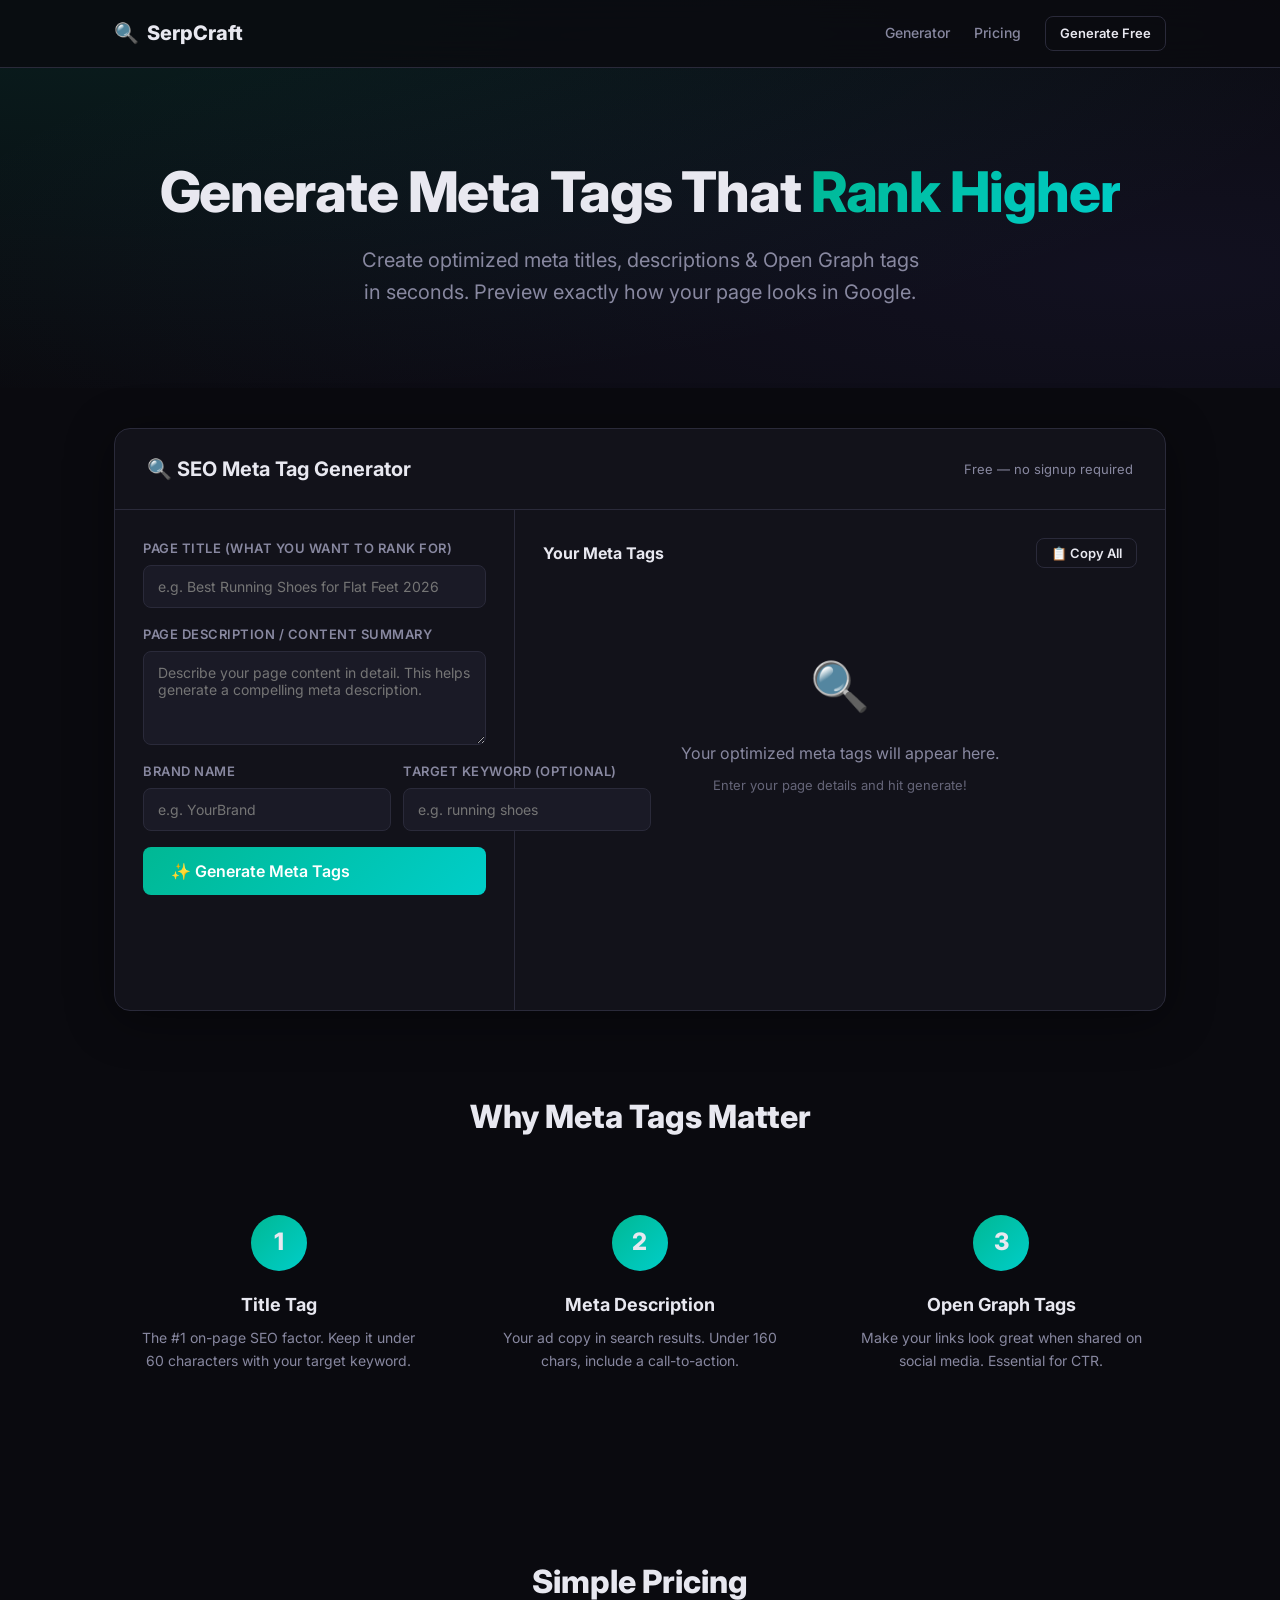
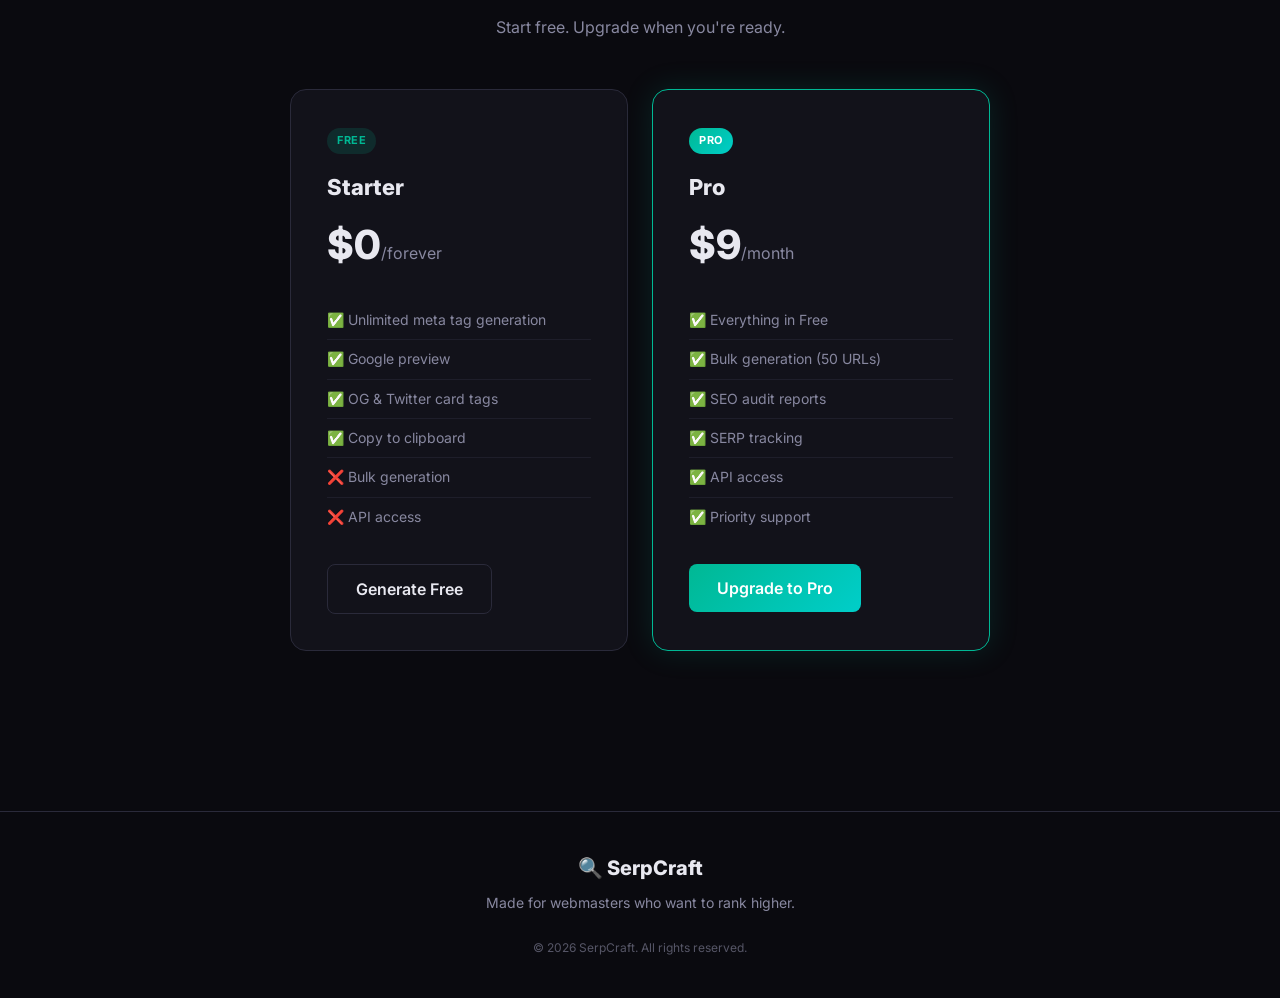
==== index.html @ dc7e54ac "Initial: serpcraft" ====
<!DOCTYPE html>
<html lang="en">
<head>
  <meta charset="UTF-8">
  <meta name="viewport" content="width=device-width, initial-scale=1.0">
  <title>SerpCraft — Free SEO Meta Tag Generator</title>
  <meta name="description" content="Generate optimized meta titles, descriptions & Open Graph tags for better Google rankings. Free SEO tool.">
  <link rel="stylesheet" href="/src/css/style.css">
  <link rel="preconnect" href="https://fonts.googleapis.com">
  <link href="https://fonts.googleapis.com/css2?family=Inter:wght@400;500;600;700;800&display=swap" rel="stylesheet">
</head>
<body>
  <nav class="navbar">
    <div class="container nav-inner">
      <a href="#" class="logo"><span class="logo-icon">🔍</span> SerpCraft</a>
      <div class="nav-links">
        <a href="#generator" class="nav-link">Generator</a>
        <a href="#pricing" class="nav-link">Pricing</a>
        <a href="#generator" class="btn btn-sm btn-outline">Generate Free</a>
      </div>
    </div>
  </nav>

  <section class="hero">
    <div class="container hero-content">
      <h1>Generate Meta Tags That <span class="gradient-text">Rank Higher</span></h1>
      <p class="hero-subtitle">Create optimized meta titles, descriptions & Open Graph tags in seconds. Preview exactly how your page looks in Google.</p>
    </div>
  </section>

  <section id="generator" class="gen-section">
    <div class="container">
      <div class="gen-card">
        <div class="gen-header">
          <h2>🔍 SEO Meta Tag Generator</h2>
          <p class="app-hint">Free — no signup required</p>
        </div>
        <div class="gen-body">
          <div class="input-panel">
            <div class="form-group">
              <label for="pageTitle">Page Title (what you want to rank for)</label>
              <input type="text" id="pageTitle" placeholder="e.g. Best Running Shoes for Flat Feet 2026">
            </div>
            <div class="form-group">
              <label for="pageDesc">Page Description / Content Summary</label>
              <textarea id="pageDesc" rows="4" placeholder="Describe your page content in detail. This helps generate a compelling meta description."></textarea>
            </div>
            <div class="form-row">
              <div class="form-group">
                <label for="brandName">Brand Name</label>
                <input type="text" id="brandName" placeholder="e.g. YourBrand">
              </div>
              <div class="form-group">
                <label for="targetKeyword">Target Keyword (optional)</label>
                <input type="text" id="targetKeyword" placeholder="e.g. running shoes">
              </div>
            </div>
            <button class="btn btn-primary btn-lg" onclick="generateMeta()">✨ Generate Meta Tags</button>
          </div>

          <div class="output-panel">
            <div class="output-header">
              <h3>Your Meta Tags</h3>
              <div class="output-actions">
                <button class="btn btn-sm btn-outline" onclick="copyAllMeta()">📋 Copy All</button>
              </div>
            </div>

            <div id="metaOutput" class="meta-output">
              <div class="empty-state" id="metaEmpty">
                <div class="empty-icon">🔍</div>
                <p>Your optimized meta tags will appear here.</p>
                <p class="empty-hint">Enter your page details and hit generate!</p>
              </div>
            </div>

            <!-- Google Preview -->
            <div id="googlePreview" class="google-preview" style="display:none;">
              <h4>📊 Google Search Preview</h4>
              <div class="preview-result">
                <div class="preview-url" id="prevUrl"></div>
                <div class="preview-title" id="prevTitle"></div>
                <div class="preview-desc" id="prevDesc"></div>
              </div>
            </div>

            <!-- Loading -->
            <div id="metaLoading" class="loading-state" style="display:none;">
              <div class="spinner"></div>
              <p>Generating optimized tags...</p>
            </div>
          </div>
        </div>
      </div>

      <!-- How It Works -->
      <div class="how-it-works">
        <h2>Why Meta Tags Matter</h2>
        <div class="steps">
          <div class="step">
            <div class="step-number">1</div>
            <h3>Title Tag</h3>
            <p>The #1 on-page SEO factor. Keep it under 60 characters with your target keyword.</p>
          </div>
          <div class="step">
            <div class="step-number">2</div>
            <h3>Meta Description</h3>
            <p>Your ad copy in search results. Under 160 chars, include a call-to-action.</p>
          </div>
          <div class="step">
            <div class="step-number">3</div>
            <h3>Open Graph Tags</h3>
            <p>Make your links look great when shared on social media. Essential for CTR.</p>
          </div>
        </div>
      </div>

      <!-- Pricing -->
      <section id="pricing" class="pricing-section">
        <h2>Simple Pricing</h2>
        <p class="pricing-subtitle">Start free. Upgrade when you're ready.</p>
        <div class="pricing-grid">
          <div class="pricing-card">
            <div class="pricing-badge free">Free</div>
            <h3>Starter</h3>
            <div class="price">$0<span>/forever</span></div>
            <ul class="feature-list">
              <li>✅ Unlimited meta tag generation</li>
              <li>✅ Google preview</li>
              <li>✅ OG & Twitter card tags</li>
              <li>✅ Copy to clipboard</li>
              <li>❌ Bulk generation</li>
              <li>❌ API access</li>
            </ul>
            <button class="btn btn-outline btn-lg" onclick="document.getElementById('pageTitle').focus()">Generate Free</button>
          </div>
          <div class="pricing-card featured">
            <div class="pricing-badge pro">PRO</div>
            <h3>Pro</h3>
            <div class="price">$9<span>/month</span></div>
            <ul class="feature-list">
              <li>✅ Everything in Free</li>
              <li>✅ Bulk generation (50 URLs)</li>
              <li>✅ SEO audit reports</li>
              <li>✅ SERP tracking</li>
              <li>✅ API access</li>
              <li>✅ Priority support</li>
            </ul>
            <button class="btn btn-primary btn-lg">Upgrade to Pro</button>
          </div>
        </div>
      </section>
    </div>
  </section>

  <footer class="footer">
    <div class="container footer-inner">
      <div class="footer-brand"><span class="logo-icon">🔍</span> SerpCraft</div>
      <p>Made for webmasters who want to rank higher.</p>
      <p class="footer-note">&copy; 2026 SerpCraft. All rights reserved.</p>
    </div>
  </footer>

  <script src="/src/js/app.js"></script>
</body>
</html>
---- src/css/style.css ----
*, *::before, *::after { box-sizing: border-box; margin: 0; padding: 0; }

:root {
  --bg: #0a0a0f; --surface: #12121a; --surface-2: #1a1a26;
  --border: #2a2a3a; --text: #e8e8f0; --text-dim: #8888a0;
  --primary: #00b894; --primary-hover: #00d4a8;
  --accent: #6c5ce7; --gradient-1: #00b894; --gradient-2: #00cec9;
  --warning: #fdcb6e; --danger: #e17055; --success: #00b894;
  --radius: 12px; --radius-sm: 8px; --shadow: 0 4px 24px rgba(0,0,0,0.3);
  --shadow-lg: 0 8px 48px rgba(0,0,0,0.4);
}

html { scroll-behavior: smooth; }
body { font-family: 'Inter', sans-serif; background: var(--bg); color: var(--text); line-height: 1.6; overflow-x: hidden; }
.container { max-width: 1100px; margin: 0 auto; padding: 0 24px; }

/* Buttons */
.btn { display: inline-flex; align-items: center; gap: 8px; padding: 10px 20px; border: none; border-radius: var(--radius-sm); font-family: inherit; font-size: 14px; font-weight: 600; cursor: pointer; transition: all 0.2s ease; text-decoration: none; }
.btn-primary { background: linear-gradient(135deg, var(--gradient-1), var(--gradient-2)); color: #fff; }
.btn-primary:hover { transform: translateY(-1px); box-shadow: 0 4px 20px rgba(0,184,148,0.4); }
.btn-outline { background: transparent; color: var(--text); border: 1px solid var(--border); }
.btn-outline:hover { border-color: var(--primary); background: rgba(0,184,148,0.1); }
.btn-sm { padding: 6px 14px; font-size: 13px; }
.btn-lg { padding: 14px 28px; font-size: 16px; }

/* Navbar */
.navbar { position: fixed; top: 0; left: 0; right: 0; z-index: 100; background: rgba(10,10,15,0.8); backdrop-filter: blur(20px); border-bottom: 1px solid var(--border); padding: 16px 0; }
.nav-inner { display: flex; align-items: center; justify-content: space-between; }
.logo { font-size: 20px; font-weight: 800; color: var(--text); text-decoration: none; display: flex; align-items: center; gap: 8px; }
.nav-links { display: flex; align-items: center; gap: 24px; }
.nav-link { color: var(--text-dim); text-decoration: none; font-size: 14px; font-weight: 500; transition: color 0.2s; }
.nav-link:hover { color: var(--text); }

/* Hero */
.hero { padding: 160px 0 80px; text-align: center; position: relative; overflow: hidden; }
.hero::before { content: ''; position: absolute; top: -50%; left: -50%; width: 200%; height: 200%; background: radial-gradient(ellipse at 30% 20%, rgba(0,184,148,0.12) 0%, transparent 50%), radial-gradient(ellipse at 70% 60%, rgba(108,92,231,0.08) 0%, transparent 50%); pointer-events: none; }
.hero-content { position: relative; z-index: 1; }
.hero h1 { font-size: clamp(32px, 5vw, 56px); font-weight: 800; line-height: 1.15; margin-bottom: 20px; letter-spacing: -0.02em; }
.gradient-text { background: linear-gradient(135deg, var(--gradient-1), var(--gradient-2)); -webkit-background-clip: text; -webkit-text-fill-color: transparent; background-clip: text; }
.hero-subtitle { font-size: clamp(16px, 2vw, 20px); color: var(--text-dim); max-width: 560px; margin: 0 auto; }

/* Generator */
.gen-section { padding: 40px 0 80px; }
.gen-card { background: var(--surface); border: 1px solid var(--border); border-radius: 16px; overflow: hidden; box-shadow: var(--shadow-lg); }
.gen-header { padding: 24px 32px; border-bottom: 1px solid var(--border); display: flex; justify-content: space-between; align-items: center; }
.gen-header h2 { font-size: 20px; font-weight: 700; }
.app-hint { font-size: 13px; color: var(--text-dim); margin: 0 !important; }
.gen-body { display: grid; grid-template-columns: 400px 1fr; min-height: 500px; }

/* Input */
.input-panel { padding: 28px; border-right: 1px solid var(--border); display: flex; flex-direction: column; gap: 16px; }
.form-group { display: flex; flex-direction: column; gap: 6px; }
.form-group label { font-size: 13px; font-weight: 600; color: var(--text-dim); text-transform: uppercase; letter-spacing: 0.5px; }
textarea, input[type="text"], select { background: var(--surface-2); border: 1px solid var(--border); border-radius: var(--radius-sm); padding: 12px 14px; color: var(--text); font-family: inherit; font-size: 14px; transition: border-color 0.2s; outline: none; resize: vertical; }
textarea:focus, input[type="text"]:focus, select:focus { border-color: var(--primary); box-shadow: 0 0 0 3px rgba(0,184,148,0.15); }
.form-row { display: grid; grid-template-columns: 1fr 1fr; gap: 12px; }

/* Output */
.output-panel { padding: 28px; display: flex; flex-direction: column; }
.output-header { display: flex; justify-content: space-between; align-items: center; margin-bottom: 20px; }
.output-header h3 { font-size: 16px; font-weight: 700; }
.output-actions { display: flex; gap: 8px; }

.meta-output { flex: 1; overflow-y: auto; display: flex; flex-direction: column; gap: 16px; }
.meta-card { background: var(--surface-2); border: 1px solid var(--border); border-radius: var(--radius); padding: 20px; }
.meta-label { font-size: 12px; font-weight: 700; text-transform: uppercase; letter-spacing: 0.5px; color: var(--primary); margin-bottom: 8px; }
.meta-value { font-family: 'Courier New', monospace; font-size: 14px; line-height: 1.6; background: var(--bg); padding: 12px; border-radius: var(--radius-sm); word-break: break-all; margin-bottom: 10px; }
.meta-actions { display: flex; gap: 8px; align-items: center; }
.char-count { font-size: 12px; color: var(--text-dim); margin-left: auto; }
.char-count.ok { color: var(--success); }
.char-count.warn { color: var(--warning); }
.char-count.over { color: var(--danger); }

.empty-state { text-align: center; padding: 60px 20px; color: var(--text-dim); }
.empty-icon { font-size: 48px; margin-bottom: 16px; }
.empty-hint { font-size: 13px; opacity: 0.7; margin-top: 8px; }

/* Google Preview */
.google-preview { margin-top: 20px; border-top: 1px solid var(--border); padding-top: 20px; }
.google-preview h4 { font-size: 14px; color: var(--text-dim); margin-bottom: 16px; }
.preview-result { background: var(--surface-2); border-radius: var(--radius-sm); padding: 20px; }
.preview-url { font-size: 13px; color: #b0b0c0; margin-bottom: 4px; white-space: nowrap; overflow: hidden; text-overflow: ellipsis; }
.preview-title { font-size: 20px; color: #8ab4f8; line-height: 1.3; margin-bottom: 6px; word-break: break-word; }
.preview-desc { font-size: 14px; color: #b0b0c0; line-height: 1.5; }

.loading-state { text-align: center; padding: 60px 20px; color: var(--text-dim); }
.spinner { width: 40px; height: 40px; border: 3px solid var(--border); border-top-color: var(--primary); border-radius: 50%; animation: spin 0.8s linear infinite; margin: 0 auto 16px; }
@keyframes spin { to { transform: rotate(360deg); } }

/* How It Works */
.how-it-works { padding: 80px 0; text-align: center; }
.how-it-works h2 { font-size: 32px; font-weight: 800; margin-bottom: 48px; }
.steps { display: grid; grid-template-columns: repeat(3, 1fr); gap: 32px; }
.step { text-align: center; padding: 24px; }
.step-number { width: 56px; height: 56px; border-radius: 50%; background: linear-gradient(135deg, var(--gradient-1), var(--gradient-2)); display: flex; align-items: center; justify-content: center; font-size: 24px; font-weight: 800; margin: 0 auto 20px; }
.step h3 { font-size: 18px; font-weight: 700; margin-bottom: 8px; }
.step p { color: var(--text-dim); font-size: 14px; }

/* Pricing */
.pricing-section { padding: 80px 0; text-align: center; }
.pricing-section h2 { font-size: 32px; font-weight: 800; margin-bottom: 8px; }
.pricing-subtitle { color: var(--text-dim); margin-bottom: 48px; font-size: 16px; }
.pricing-grid { display: grid; grid-template-columns: repeat(2, 1fr); gap: 24px; max-width: 700px; margin: 0 auto; }
.pricing-card { background: var(--surface); border: 1px solid var(--border); border-radius: 16px; padding: 36px; text-align: left; position: relative; transition: all 0.2s ease; }
.pricing-card:hover { transform: translateY(-2px); box-shadow: var(--shadow); }
.pricing-card.featured { border-color: var(--primary); box-shadow: 0 0 30px rgba(0,184,148,0.15); }
.pricing-badge { display: inline-block; font-size: 11px; font-weight: 700; text-transform: uppercase; letter-spacing: 0.5px; padding: 4px 10px; border-radius: 20px; margin-bottom: 16px; }
.pricing-badge.free { background: rgba(0,184,148,0.15); color: var(--success); }
.pricing-badge.pro { background: linear-gradient(135deg, var(--gradient-1), var(--gradient-2)); color: #fff; }
.pricing-card h3 { font-size: 22px; font-weight: 800; margin-bottom: 8px; }
.price { font-size: 40px; font-weight: 800; margin-bottom: 24px; }
.price span { font-size: 16px; color: var(--text-dim); font-weight: 400; }
.feature-list { list-style: none; padding: 0; margin-bottom: 28px; }
.feature-list li { padding: 8px 0; font-size: 14px; color: var(--text-dim); border-bottom: 1px solid rgba(42,42,58,0.5); }
.feature-list li:last-child { border-bottom: none; }

/* Footer */
.footer { padding: 40px 0; border-top: 1px solid var(--border); text-align: center; }
.footer-inner { display: flex; flex-direction: column; align-items: center; gap: 8px; }
.footer-brand { font-size: 20px; font-weight: 800; }
.footer p { color: var(--text-dim); font-size: 14px; }
.footer-note { font-size: 12px !important; opacity: 0.6; margin-top: 16px !important; }

/* Responsive */
@media (max-width: 768px) {
  .gen-body { grid-template-columns: 1fr; }
  .input-panel { border-right: none; border-bottom: 1px solid var(--border); }
  .steps { grid-template-columns: 1fr; }
  .pricing-grid { grid-template-columns: 1fr; }
}

::-webkit-scrollbar { width: 6px; }
::-webkit-scrollbar-track { background: transparent; }
::-webkit-scrollbar-thumb { background: var(--border); border-radius: 3px; }
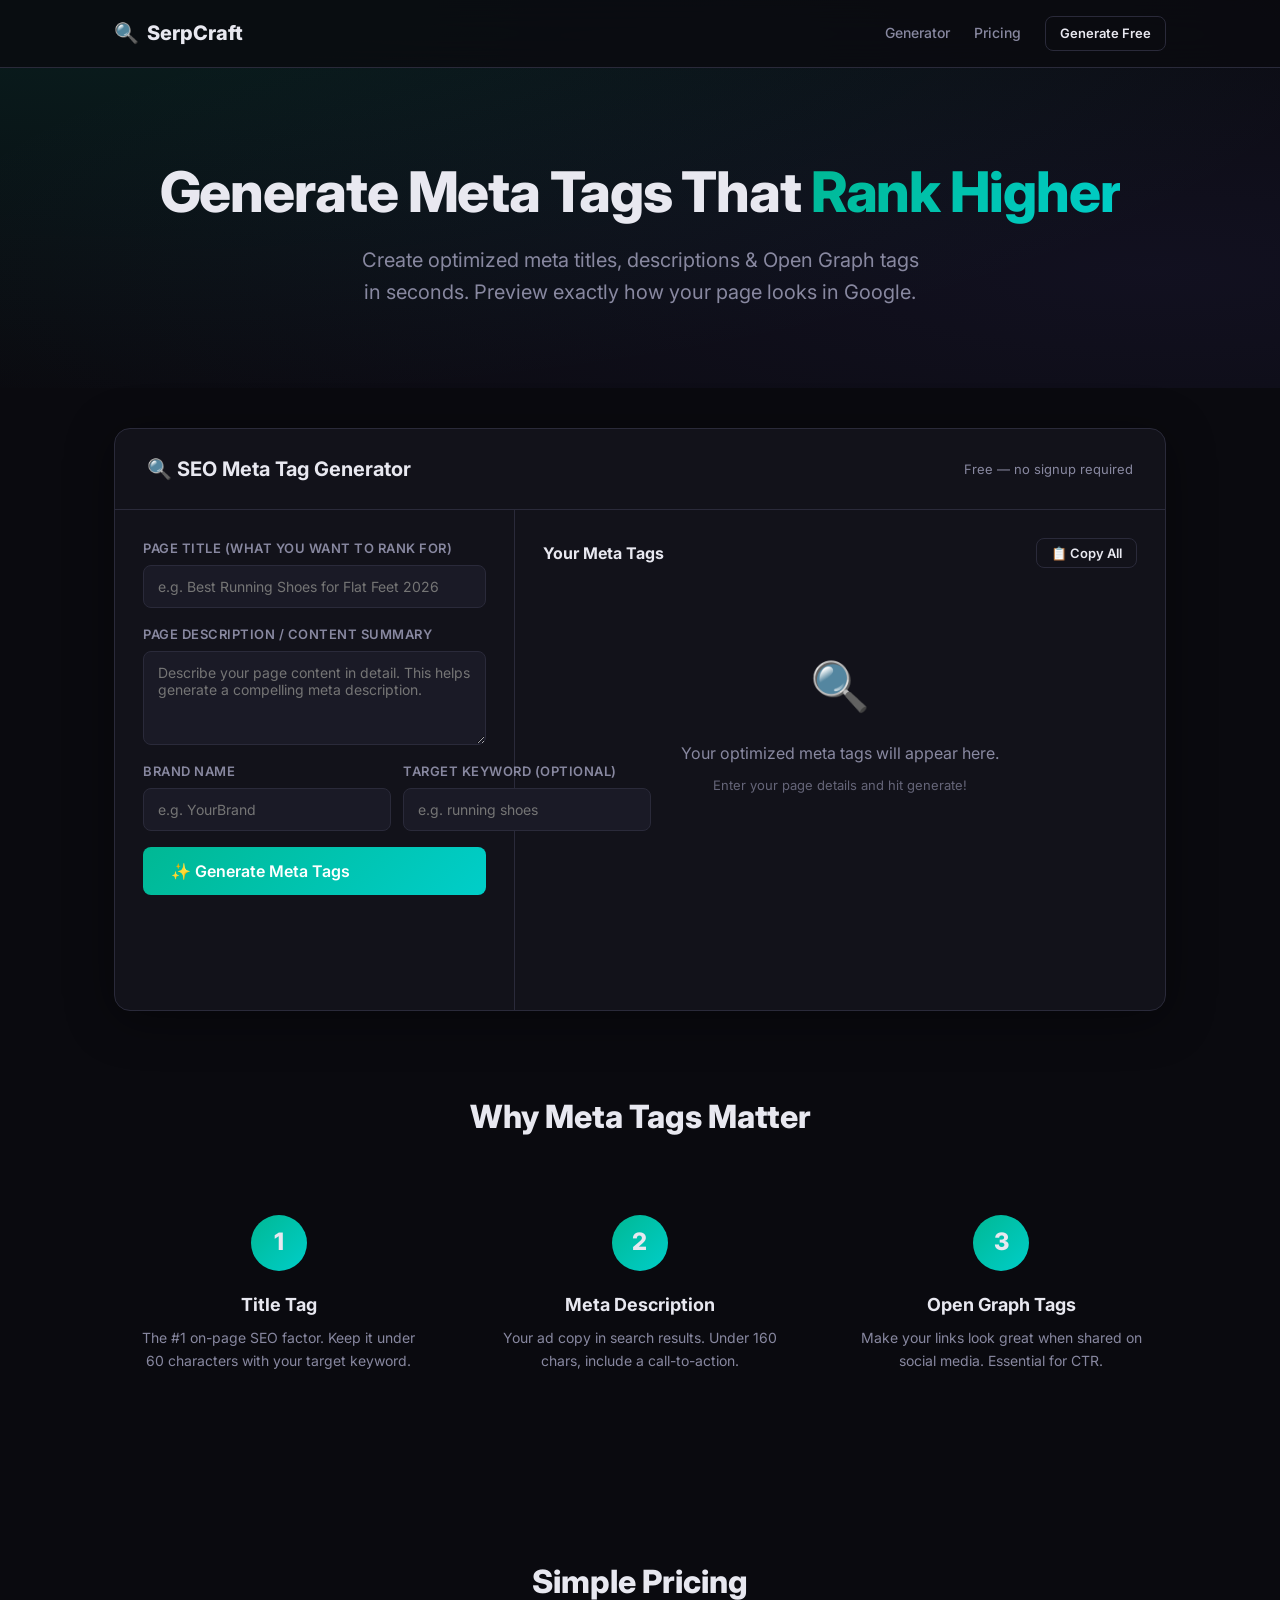
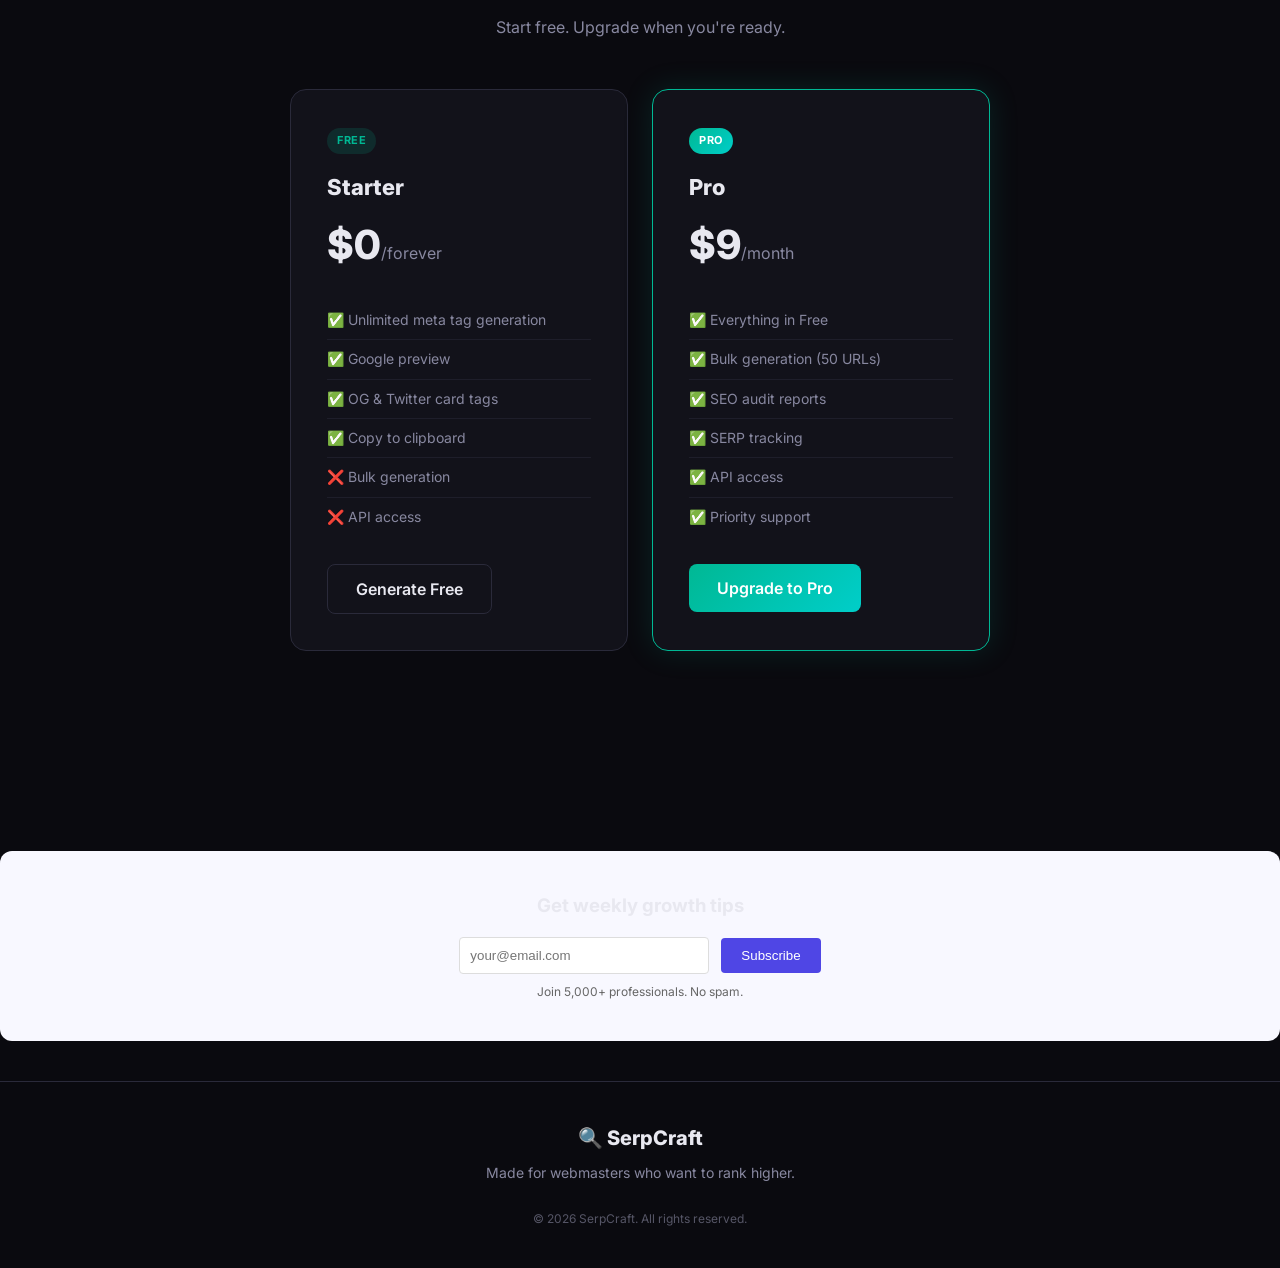
==== commit 2e182c9b: "Add AdSense + newsletter signup for monetization" ====
--- a/index.html
+++ b/index.html
@@ -8,6 +8,8 @@
   <link rel="stylesheet" href="/src/css/style.css">
   <link rel="preconnect" href="https://fonts.googleapis.com">
   <link href="https://fonts.googleapis.com/css2?family=Inter:wght@400;500;600;700;800&display=swap" rel="stylesheet">
+<script async src="https://pagead2.googlesyndication.com/pagead/js/adsbygoogle.js?client=ca-pub-XXXXXXXXXXXXXXXX" crossorigin="anonymous"></script>
+<!-- Replace ca-pub-XXXXXXXXXXXXXXXX with your AdSense ID -->
 </head>
 <body>
   <nav class="navbar">
@@ -153,7 +155,13 @@
     </div>
   </section>
 
-  <footer class="footer">
+  <div style="padding:40px;text-align:center;background:#f8f8ff;margin:40px 0;border-radius:12px;">
+<h3 style="margin-bottom:16px;">Get weekly growth tips</h3>
+<input type="email" placeholder="your@email.com" style="padding:10px;width:250px;margin-right:8px;border:1px solid #ddd;border-radius:4px;">
+<button style="padding:10px 20px;background:#4f46e5;color:white;border:none;border-radius:4px;cursor:pointer;">Subscribe</button>
+<p style="font-size:12px;color:#666;margin-top:8px;">Join 5,000+ professionals. No spam.</p>
+</div>
+<footer class="footer">
     <div class="container footer-inner">
       <div class="footer-brand"><span class="logo-icon">🔍</span> SerpCraft</div>
       <p>Made for webmasters who want to rank higher.</p>
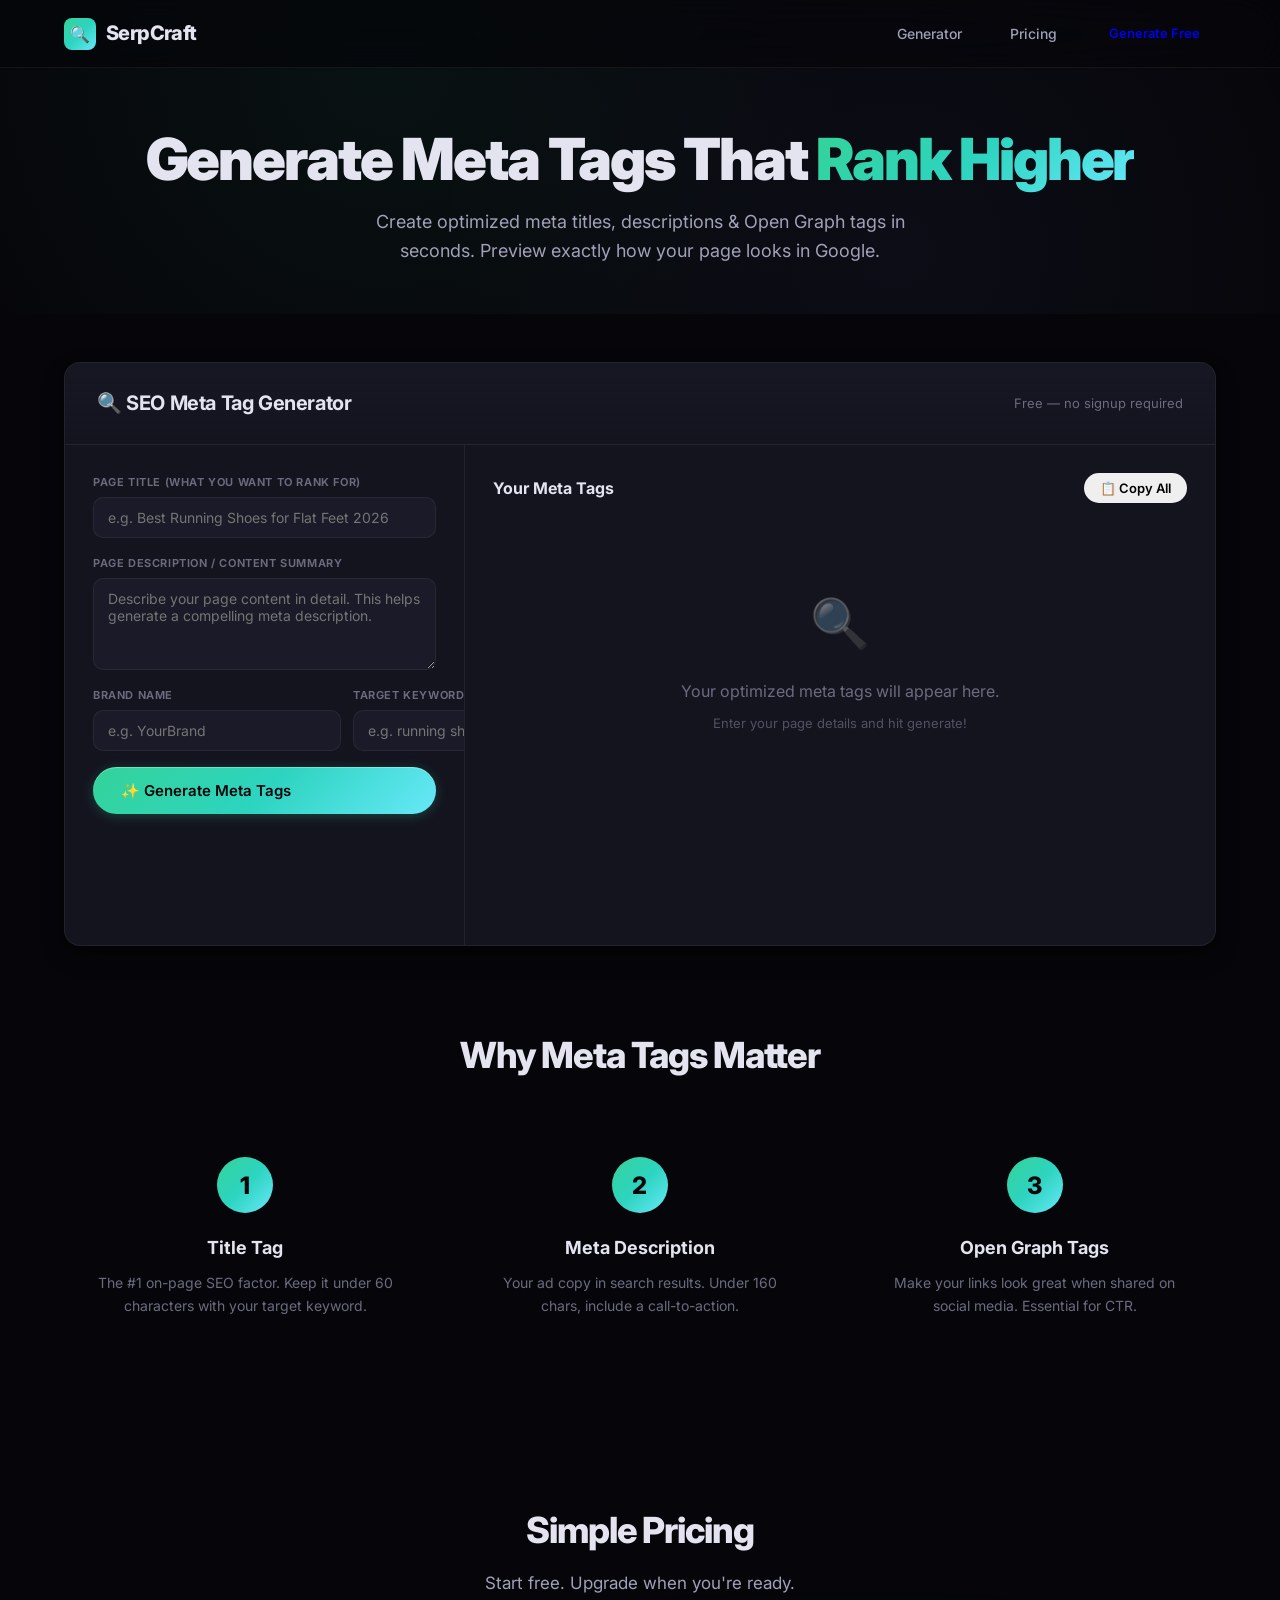
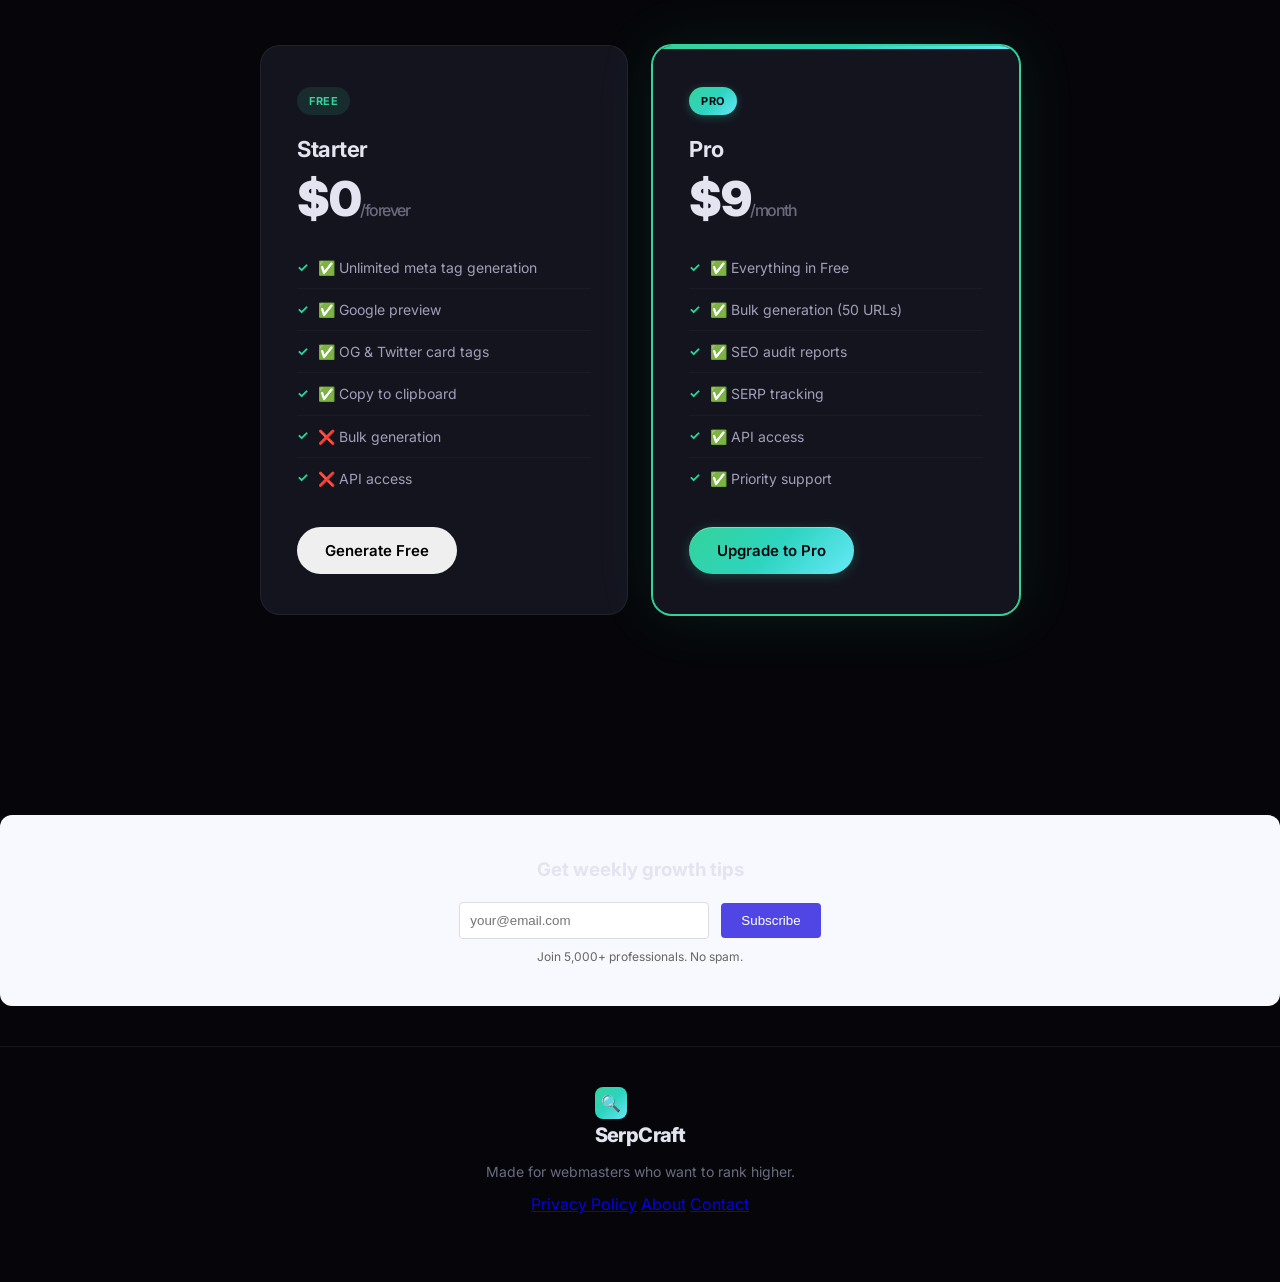
==== commit 32b353b4: "Modernize CSS: glassmorphism, refined typography, pill buttons, mesh gradients + AdSense integration" ====
--- a/index.html
+++ b/index.html
@@ -8,8 +8,8 @@
   <link rel="stylesheet" href="/src/css/style.css">
   <link rel="preconnect" href="https://fonts.googleapis.com">
   <link href="https://fonts.googleapis.com/css2?family=Inter:wght@400;500;600;700;800&display=swap" rel="stylesheet">
-<script async src="https://pagead2.googlesyndication.com/pagead/js/adsbygoogle.js?client=ca-pub-XXXXXXXXXXXXXXXX" crossorigin="anonymous"></script>
-<!-- Replace ca-pub-XXXXXXXXXXXXXXXX with your AdSense ID -->
+<script async src="https://pagead2.googlesyndication.com/pagead/js/adsbygoogle.js?client=pub-8410225250422623" crossorigin="anonymous"></script>
+<!-- Replace pub-8410225250422623 with your AdSense ID -->
 </head>
 <body>
   <nav class="navbar">
@@ -165,7 +165,12 @@
     <div class="container footer-inner">
       <div class="footer-brand"><span class="logo-icon">🔍</span> SerpCraft</div>
       <p>Made for webmasters who want to rank higher.</p>
-      <p class="footer-note">&copy; 2026 SerpCraft. All rights reserved.</p>
+      <nav class="footer-nav">
+      <a href="/privacy.html">Privacy Policy</a>
+      <a href="/about.html">About</a>
+      <a href="/contact.html">Contact</a>
+    </nav>
+    <p class="footer-note"&copy; 2026 SerpCraft. All rights reserved.</p>
     </div>
   </footer>
 
--- a/src/css/style.css
+++ b/src/css/style.css
@@ -1,134 +1,315 @@
+/* ===== SERPCraft — Modern 2026 Design System (Dark) ===== */
+
+@import url('https://fonts.googleapis.com/css2?family=Inter:wght@300;400;500;600;700;800;900&family=JetBrains+Mono:wght@400;500&display=swap');
+
 *, *::before, *::after { box-sizing: border-box; margin: 0; padding: 0; }
 
 :root {
-  --bg: #0a0a0f; --surface: #12121a; --surface-2: #1a1a26;
-  --border: #2a2a3a; --text: #e8e8f0; --text-dim: #8888a0;
-  --primary: #00b894; --primary-hover: #00d4a8;
-  --accent: #6c5ce7; --gradient-1: #00b894; --gradient-2: #00cec9;
-  --warning: #fdcb6e; --danger: #e17055; --success: #00b894;
-  --radius: 12px; --radius-sm: 8px; --shadow: 0 4px 24px rgba(0,0,0,0.3);
-  --shadow-lg: 0 8px 48px rgba(0,0,0,0.4);
+  --bg: #06060a;
+  --surface: rgba(18, 18, 26, 0.7);
+  --surface-solid: #14141f;
+  --surface-2: #1a1a28;
+  --border: rgba(255, 255, 255, 0.06);
+  --border-hover: rgba(255, 255, 255, 0.12);
+  --text: #e4e4f0;
+  --text-secondary: #a0a0b8;
+  --text-dim: #6b6b80;
+
+  --primary: #34d399;
+  --primary-hover: #2dd4a0;
+  --primary-light: rgba(52, 211, 153, 0.08);
+  --primary-glow: rgba(52, 211, 153, 0.3);
+  --accent: #818cf8;
+  --accent-2: #06b6d4;
+
+  --gradient-primary: linear-gradient(135deg, #34d399 0%, #2dd4bf 50%, #67e8f9 100%);
+  --gradient-hero: radial-gradient(ellipse at 30% 20%, rgba(52, 211, 153, 0.08) 0%, transparent 50%),
+                   radial-gradient(ellipse at 70% 80%, rgba(129, 140, 248, 0.06) 0%, transparent 50%),
+                   linear-gradient(180deg, #06060a 0%, #0a0a14 100%);
+
+  --shadow-sm: 0 1px 2px rgba(0, 0, 0, 0.3), 0 1px 3px rgba(0, 0, 0, 0.2);
+  --shadow-md: 0 4px 6px -1px rgba(0, 0, 0, 0.3), 0 2px 4px -2px rgba(0, 0, 0, 0.2);
+  --shadow-lg: 0 10px 25px -3px rgba(0, 0, 0, 0.4), 0 4px 10px -4px rgba(0, 0, 0, 0.2);
+  --shadow-xl: 0 20px 50px -12px rgba(0, 0, 0, 0.5);
+  --shadow-glow: 0 0 60px rgba(52, 211, 153, 0.1);
+
+  --radius: 16px;
+  --radius-sm: 10px;
+  --radius-pill: 9999px;
 }
 
 html { scroll-behavior: smooth; }
-body { font-family: 'Inter', sans-serif; background: var(--bg); color: var(--text); line-height: 1.6; overflow-x: hidden; }
-.container { max-width: 1100px; margin: 0 auto; padding: 0 24px; }
-
-/* Buttons */
-.btn { display: inline-flex; align-items: center; gap: 8px; padding: 10px 20px; border: none; border-radius: var(--radius-sm); font-family: inherit; font-size: 14px; font-weight: 600; cursor: pointer; transition: all 0.2s ease; text-decoration: none; }
-.btn-primary { background: linear-gradient(135deg, var(--gradient-1), var(--gradient-2)); color: #fff; }
-.btn-primary:hover { transform: translateY(-1px); box-shadow: 0 4px 20px rgba(0,184,148,0.4); }
-.btn-outline { background: transparent; color: var(--text); border: 1px solid var(--border); }
-.btn-outline:hover { border-color: var(--primary); background: rgba(0,184,148,0.1); }
-.btn-sm { padding: 6px 14px; font-size: 13px; }
-.btn-lg { padding: 14px 28px; font-size: 16px; }
-
-/* Navbar */
-.navbar { position: fixed; top: 0; left: 0; right: 0; z-index: 100; background: rgba(10,10,15,0.8); backdrop-filter: blur(20px); border-bottom: 1px solid var(--border); padding: 16px 0; }
+
+body {
+  font-family: 'Inter', -apple-system, BlinkMacSystemFont, sans-serif;
+  background: var(--bg); color: var(--text); line-height: 1.65;
+  overflow-x: hidden;
+  -webkit-font-smoothing: antialiased;
+}
+
+.container { max-width: 1200px; margin: 0 auto; padding: 0 24px; }
+
+/* ===== Buttons ===== */
+.btn {
+  display: inline-flex; align-items: center; gap: 8px;
+  padding: 11px 22px; border: none; border-radius: var(--radius-pill);
+  font-family: inherit; font-size: 14px; font-weight: 600;
+  cursor: pointer; transition: all 0.25s cubic-bezier(0.4, 0, 0.2, 1);
+  text-decoration: none; position: relative; overflow: hidden;
+}
+.btn-primary {
+  background: var(--gradient-primary); color: #06060a;
+  box-shadow: 0 2px 12px rgba(52, 211, 153, 0.25), inset 0 1px 0 rgba(255,255,255,0.3);
+}
+.btn-primary:hover {
+  transform: translateY(-2px);
+  box-shadow: 0 6px 24px rgba(52, 211, 153, 0.35), inset 0 1px 0 rgba(255,255,255,0.3);
+}
+.btn-primary:active { transform: translateY(0); }
+
+.btn-secondary {
+  background: var(--surface-solid); color: var(--text);
+  border: 1.5px solid var(--border); box-shadow: var(--shadow-sm);
+}
+.btn-secondary:hover {
+  border-color: var(--primary); color: var(--primary);
+  box-shadow: var(--shadow-md); transform: translateY(-1px);
+}
+
+.btn-ghost { background: transparent; color: var(--text-secondary); padding: 8px 14px; }
+.btn-ghost:hover { background: var(--primary-light); color: var(--primary); }
+
+.btn-sm { padding: 7px 16px; font-size: 13px; }
+.btn-lg { padding: 14px 28px; font-size: 15px; }
+
+/* ===== Navbar ===== */
+.navbar {
+  position: fixed; top: 0; left: 0; right: 0; z-index: 100;
+  background: rgba(6, 6, 10, 0.75);
+  backdrop-filter: blur(24px) saturate(180%);
+  -webkit-backdrop-filter: blur(24px) saturate(180%);
+  border-bottom: 1px solid var(--border); padding: 16px 0;
+}
 .nav-inner { display: flex; align-items: center; justify-content: space-between; }
-.logo { font-size: 20px; font-weight: 800; color: var(--text); text-decoration: none; display: flex; align-items: center; gap: 8px; }
+
+.logo {
+  font-size: 20px; font-weight: 800; color: var(--text);
+  text-decoration: none; display: flex; align-items: center; gap: 10px;
+  letter-spacing: -0.03em;
+}
+.logo-icon {
+  width: 32px; height: 32px; border-radius: 8px;
+  background: var(--gradient-primary);
+  display: flex; align-items: center; justify-content: center;
+  color: #06060a; font-size: 16px; font-weight: 800;
+}
+
 .nav-links { display: flex; align-items: center; gap: 24px; }
-.nav-link { color: var(--text-dim); text-decoration: none; font-size: 14px; font-weight: 500; transition: color 0.2s; }
-.nav-link:hover { color: var(--text); }
-
-/* Hero */
-.hero { padding: 160px 0 80px; text-align: center; position: relative; overflow: hidden; }
-.hero::before { content: ''; position: absolute; top: -50%; left: -50%; width: 200%; height: 200%; background: radial-gradient(ellipse at 30% 20%, rgba(0,184,148,0.12) 0%, transparent 50%), radial-gradient(ellipse at 70% 60%, rgba(108,92,231,0.08) 0%, transparent 50%); pointer-events: none; }
+.nav-link {
+  color: var(--text-secondary); text-decoration: none;
+  font-size: 14px; font-weight: 500; transition: all 0.2s;
+  padding: 6px 12px; border-radius: var(--radius-sm);
+}
+.nav-link:hover { color: var(--text); background: var(--primary-light); }
+
+/* ===== Hero ===== */
+.hero {
+  padding: calc(80px + 48px) 0 48px; text-align: center;
+  position: relative; overflow: hidden;
+}
+.hero::before {
+  content: ''; position: absolute; inset: 0; pointer-events: none;
+  background: radial-gradient(circle at 30% 20%, rgba(52,211,153,0.06) 0%, transparent 50%),
+              radial-gradient(circle at 70% 80%, rgba(129,140,248,0.05) 0%, transparent 50%);
+}
 .hero-content { position: relative; z-index: 1; }
-.hero h1 { font-size: clamp(32px, 5vw, 56px); font-weight: 800; line-height: 1.15; margin-bottom: 20px; letter-spacing: -0.02em; }
-.gradient-text { background: linear-gradient(135deg, var(--gradient-1), var(--gradient-2)); -webkit-background-clip: text; -webkit-text-fill-color: transparent; background-clip: text; }
-.hero-subtitle { font-size: clamp(16px, 2vw, 20px); color: var(--text-dim); max-width: 560px; margin: 0 auto; }
-
-/* Generator */
-.gen-section { padding: 40px 0 80px; }
-.gen-card { background: var(--surface); border: 1px solid var(--border); border-radius: 16px; overflow: hidden; box-shadow: var(--shadow-lg); }
-.gen-header { padding: 24px 32px; border-bottom: 1px solid var(--border); display: flex; justify-content: space-between; align-items: center; }
-.gen-header h2 { font-size: 20px; font-weight: 700; }
+
+.hero h1 {
+  font-size: clamp(34px, 5vw, 58px); font-weight: 900; line-height: 1.08;
+  margin-bottom: 16px; letter-spacing: -0.035em; color: var(--text);
+}
+.gradient-text {
+  background: var(--gradient-primary);
+  -webkit-background-clip: text; -webkit-text-fill-color: transparent; background-clip: text;
+}
+.hero-subtitle {
+  font-size: clamp(16px, 2vw, 18px); color: var(--text-secondary);
+  max-width: 560px; margin: 0 auto; line-height: 1.65;
+}
+
+/* ===== Generator Section ===== */
+.gen-section { padding: 48px 0 80px; }
+.gen-card {
+  background: var(--surface-solid); border: 1px solid var(--border);
+  border-radius: var(--radius); overflow: hidden; box-shadow: var(--shadow-lg);
+}
+.gen-header {
+  padding: 24px 32px; border-bottom: 1px solid var(--border);
+  display: flex; justify-content: space-between; align-items: center;
+  background: linear-gradient(180deg, rgba(26,26,40,0.5), transparent);
+}
+.gen-header h2 { font-size: 20px; font-weight: 700; letter-spacing: -0.02em; }
 .app-hint { font-size: 13px; color: var(--text-dim); margin: 0 !important; }
+
 .gen-body { display: grid; grid-template-columns: 400px 1fr; min-height: 500px; }
 
-/* Input */
-.input-panel { padding: 28px; border-right: 1px solid var(--border); display: flex; flex-direction: column; gap: 16px; }
+/* Input Panel */
+.input-panel {
+  padding: 28px; border-right: 1px solid var(--border);
+  display: flex; flex-direction: column; gap: 16px;
+  overflow-y: auto; max-height: calc(100vh - 100px);
+}
 .form-group { display: flex; flex-direction: column; gap: 6px; }
-.form-group label { font-size: 13px; font-weight: 600; color: var(--text-dim); text-transform: uppercase; letter-spacing: 0.5px; }
-textarea, input[type="text"], select { background: var(--surface-2); border: 1px solid var(--border); border-radius: var(--radius-sm); padding: 12px 14px; color: var(--text); font-family: inherit; font-size: 14px; transition: border-color 0.2s; outline: none; resize: vertical; }
-textarea:focus, input[type="text"]:focus, select:focus { border-color: var(--primary); box-shadow: 0 0 0 3px rgba(0,184,148,0.15); }
+.form-group label {
+  font-size: 11px; font-weight: 650; color: var(--text-dim);
+  text-transform: uppercase; letter-spacing: 0.6px;
+}
+textarea, input[type="text"], select {
+  background: var(--surface-2); border: 1.5px solid var(--border);
+  border-radius: var(--radius-sm); padding: 11px 14px;
+  color: var(--text); font-family: inherit; font-size: 14px;
+  transition: all 0.2s ease; outline: none; resize: vertical;
+}
+textarea:focus, input[type="text"]:focus, select:focus {
+  border-color: var(--primary);
+  box-shadow: 0 0 0 3px rgba(52, 211, 153, 0.12);
+}
 .form-row { display: grid; grid-template-columns: 1fr 1fr; gap: 12px; }
 
-/* Output */
+/* Output Panel */
 .output-panel { padding: 28px; display: flex; flex-direction: column; }
 .output-header { display: flex; justify-content: space-between; align-items: center; margin-bottom: 20px; }
 .output-header h3 { font-size: 16px; font-weight: 700; }
 .output-actions { display: flex; gap: 8px; }
 
 .meta-output { flex: 1; overflow-y: auto; display: flex; flex-direction: column; gap: 16px; }
-.meta-card { background: var(--surface-2); border: 1px solid var(--border); border-radius: var(--radius); padding: 20px; }
-.meta-label { font-size: 12px; font-weight: 700; text-transform: uppercase; letter-spacing: 0.5px; color: var(--primary); margin-bottom: 8px; }
-.meta-value { font-family: 'Courier New', monospace; font-size: 14px; line-height: 1.6; background: var(--bg); padding: 12px; border-radius: var(--radius-sm); word-break: break-all; margin-bottom: 10px; }
-.meta-actions { display: flex; gap: 8px; align-items: center; }
+.meta-card {
+  background: var(--surface-2); border: 1px solid var(--border);
+  border-radius: var(--radius); padding: 20px; transition: all 0.2s;
+}
+.meta-card:hover { border-color: var(--border-hover); }
+
+.meta-label {
+  font-size: 11px; font-weight: 700; text-transform: uppercase; letter-spacing: 0.6px;
+  color: var(--primary); margin-bottom: 8px;
+}
+.meta-value {
+  font-family: 'JetBrains Mono', monospace; font-size: 13px; line-height: 1.6;
+  background: rgba(0, 0, 0, 0.25); padding: 14px; border-radius: var(--radius-sm);
+  word-break: break-all; color: var(--text-secondary);
+}
+.meta-actions { display: flex; gap: 8px; align-items: center; margin-top: 10px; }
 .char-count { font-size: 12px; color: var(--text-dim); margin-left: auto; }
-.char-count.ok { color: var(--success); }
-.char-count.warn { color: var(--warning); }
-.char-count.over { color: var(--danger); }
+.char-count.ok { color: var(--primary); }
+.char-count.warn { color: #fbbf24; }
+.char-count.over { color: #f87171; }
 
 .empty-state { text-align: center; padding: 60px 20px; color: var(--text-dim); }
-.empty-icon { font-size: 48px; margin-bottom: 16px; }
+.empty-icon { font-size: 48px; margin-bottom: 16px; opacity: 0.4; }
 .empty-hint { font-size: 13px; opacity: 0.7; margin-top: 8px; }
 
 /* Google Preview */
 .google-preview { margin-top: 20px; border-top: 1px solid var(--border); padding-top: 20px; }
 .google-preview h4 { font-size: 14px; color: var(--text-dim); margin-bottom: 16px; }
-.preview-result { background: var(--surface-2); border-radius: var(--radius-sm); padding: 20px; }
-.preview-url { font-size: 13px; color: #b0b0c0; margin-bottom: 4px; white-space: nowrap; overflow: hidden; text-overflow: ellipsis; }
+.preview-result {
+  background: var(--surface-2); border-radius: var(--radius-sm); padding: 24px;
+  border: 1px solid var(--border);
+}
+.preview-url { font-size: 13px; color: #7dd3c0; margin-bottom: 4px; white-space: nowrap; overflow: hidden; text-overflow: ellipsis; }
 .preview-title { font-size: 20px; color: #8ab4f8; line-height: 1.3; margin-bottom: 6px; word-break: break-word; }
-.preview-desc { font-size: 14px; color: #b0b0c0; line-height: 1.5; }
+.preview-desc { font-size: 14px; color: var(--text-secondary); line-height: 1.5; }
 
 .loading-state { text-align: center; padding: 60px 20px; color: var(--text-dim); }
-.spinner { width: 40px; height: 40px; border: 3px solid var(--border); border-top-color: var(--primary); border-radius: 50%; animation: spin 0.8s linear infinite; margin: 0 auto 16px; }
+.spinner {
+  width: 40px; height: 40px; border: 3px solid var(--border);
+  border-top-color: var(--primary); border-radius: 50%;
+  animation: spin 0.8s linear infinite; margin: 0 auto 16px;
+}
 @keyframes spin { to { transform: rotate(360deg); } }
 
-/* How It Works */
+/* ===== How It Works ===== */
 .how-it-works { padding: 80px 0; text-align: center; }
-.how-it-works h2 { font-size: 32px; font-weight: 800; margin-bottom: 48px; }
+.how-it-works h2 { font-size: clamp(28px, 4vw, 36px); font-weight: 800; margin-bottom: 48px; letter-spacing: -0.03em; }
 .steps { display: grid; grid-template-columns: repeat(3, 1fr); gap: 32px; }
 .step { text-align: center; padding: 24px; }
-.step-number { width: 56px; height: 56px; border-radius: 50%; background: linear-gradient(135deg, var(--gradient-1), var(--gradient-2)); display: flex; align-items: center; justify-content: center; font-size: 24px; font-weight: 800; margin: 0 auto 20px; }
+.step-number {
+  width: 56px; height: 56px; border-radius: 50%;
+  background: var(--gradient-primary); display: flex; align-items: center; justify-content: center;
+  font-size: 24px; font-weight: 800; margin: 0 auto 20px; color: #06060a;
+}
 .step h3 { font-size: 18px; font-weight: 700; margin-bottom: 8px; }
 .step p { color: var(--text-dim); font-size: 14px; }
 
-/* Pricing */
+/* ===== Pricing ===== */
 .pricing-section { padding: 80px 0; text-align: center; }
-.pricing-section h2 { font-size: 32px; font-weight: 800; margin-bottom: 8px; }
-.pricing-subtitle { color: var(--text-dim); margin-bottom: 48px; font-size: 16px; }
-.pricing-grid { display: grid; grid-template-columns: repeat(2, 1fr); gap: 24px; max-width: 700px; margin: 0 auto; }
-.pricing-card { background: var(--surface); border: 1px solid var(--border); border-radius: 16px; padding: 36px; text-align: left; position: relative; transition: all 0.2s ease; }
-.pricing-card:hover { transform: translateY(-2px); box-shadow: var(--shadow); }
-.pricing-card.featured { border-color: var(--primary); box-shadow: 0 0 30px rgba(0,184,148,0.15); }
-.pricing-badge { display: inline-block; font-size: 11px; font-weight: 700; text-transform: uppercase; letter-spacing: 0.5px; padding: 4px 10px; border-radius: 20px; margin-bottom: 16px; }
-.pricing-badge.free { background: rgba(0,184,148,0.15); color: var(--success); }
-.pricing-badge.pro { background: linear-gradient(135deg, var(--gradient-1), var(--gradient-2)); color: #fff; }
-.pricing-card h3 { font-size: 22px; font-weight: 800; margin-bottom: 8px; }
-.price { font-size: 40px; font-weight: 800; margin-bottom: 24px; }
-.price span { font-size: 16px; color: var(--text-dim); font-weight: 400; }
+.pricing-section h2 { font-size: clamp(28px, 4vw, 36px); font-weight: 800; margin-bottom: 8px; letter-spacing: -0.03em; }
+.pricing-subtitle { color: var(--text-secondary); margin-bottom: 48px; font-size: 17px; }
+
+.pricing-grid { display: grid; grid-template-columns: repeat(2, 1fr); gap: 24px; max-width: 760px; margin: 0 auto; }
+.pricing-card {
+  background: var(--surface-solid); border: 1.5px solid var(--border);
+  border-radius: 20px; padding: 40px 36px; text-align: left;
+  transition: all 0.3s cubic-bezier(0.4, 0, 0.2, 1); position: relative; overflow: hidden;
+}
+.pricing-card::before {
+  content: ''; position: absolute; top: 0; left: 0; right: 0; height: 3px;
+  background: var(--gradient-primary); opacity: 0; transition: opacity 0.3s;
+}
+.pricing-card:hover { transform: translateY(-4px); box-shadow: var(--shadow-xl); border-color: transparent; }
+.pricing-card:hover::before { opacity: 1; }
+
+.pricing-card.featured {
+  border-color: var(--primary);
+  box-shadow: 0 0 0 1px var(--primary), var(--shadow-glow);
+}
+.pricing-card.featured::before { opacity: 1; }
+
+.pricing-badge {
+  display: inline-flex; align-items: center; gap: 4px;
+  font-size: 11px; font-weight: 700; text-transform: uppercase; letter-spacing: 0.6px;
+  padding: 5px 12px; border-radius: var(--radius-pill); margin-bottom: 16px;
+}
+.pricing-badge.free { background: rgba(52, 211, 153, 0.12); color: var(--primary); }
+.pricing-badge.pro {
+  background: var(--gradient-primary); color: #06060a;
+  box-shadow: 0 2px 8px rgba(52, 211, 153, 0.3);
+}
+
+.pricing-card h3 { font-size: 22px; font-weight: 700; margin-bottom: 8px; letter-spacing: -0.02em; }
+.price { font-size: 48px; font-weight: 900; margin-bottom: 24px; color: var(--text); letter-spacing: -0.03em; line-height: 1; }
+.price span { font-size: 16px; color: var(--text-dim); font-weight: 500; }
+
 .feature-list { list-style: none; padding: 0; margin-bottom: 28px; }
-.feature-list li { padding: 8px 0; font-size: 14px; color: var(--text-dim); border-bottom: 1px solid rgba(42,42,58,0.5); }
+.feature-list li {
+  padding: 9px 0; font-size: 14px; color: var(--text-secondary);
+  border-bottom: 1px solid rgba(255, 255, 255, 0.03);
+  display: flex; align-items: center; gap: 10px;
+}
+.feature-list li::before { content: '✓'; color: var(--primary); font-weight: 700; font-size: 13px; }
 .feature-list li:last-child { border-bottom: none; }
 
-/* Footer */
+/* ===== Footer ===== */
 .footer { padding: 40px 0; border-top: 1px solid var(--border); text-align: center; }
 .footer-inner { display: flex; flex-direction: column; align-items: center; gap: 8px; }
-.footer-brand { font-size: 20px; font-weight: 800; }
+.footer-brand { font-size: 20px; font-weight: 800; letter-spacing: -0.03em; }
 .footer p { color: var(--text-dim); font-size: 14px; }
-.footer-note { font-size: 12px !important; opacity: 0.6; margin-top: 16px !important; }
-
-/* Responsive */
-@media (max-width: 768px) {
+.footer-note { font-size: 12px !important; opacity: 0.5; margin-top: 16px !important; }
+
+/* ===== Responsive ===== */
+@media (max-width: 900px) {
   .gen-body { grid-template-columns: 1fr; }
-  .input-panel { border-right: none; border-bottom: 1px solid var(--border); }
+  .input-panel { border-right: none; max-height: none; }
   .steps { grid-template-columns: 1fr; }
   .pricing-grid { grid-template-columns: 1fr; }
 }
 
-::-webkit-scrollbar { width: 6px; }
+@media (max-width: 600px) {
+  .nav-links { gap: 8px; }
+  .hero h1 { font-size: clamp(28px, 8vw, 40px); }
+}
+
+/* ===== Scrollbar & Selection ===== */
+::-webkit-scrollbar { width: 6px; height: 6px; }
 ::-webkit-scrollbar-track { background: transparent; }
-::-webkit-scrollbar-thumb { background: var(--border); border-radius: 3px; }
+::-webkit-scrollbar-thumb { background: var(--border-hover); border-radius: 3px; }
+::selection { background: rgba(52, 211, 153, 0.15); color: var(--primary); }
